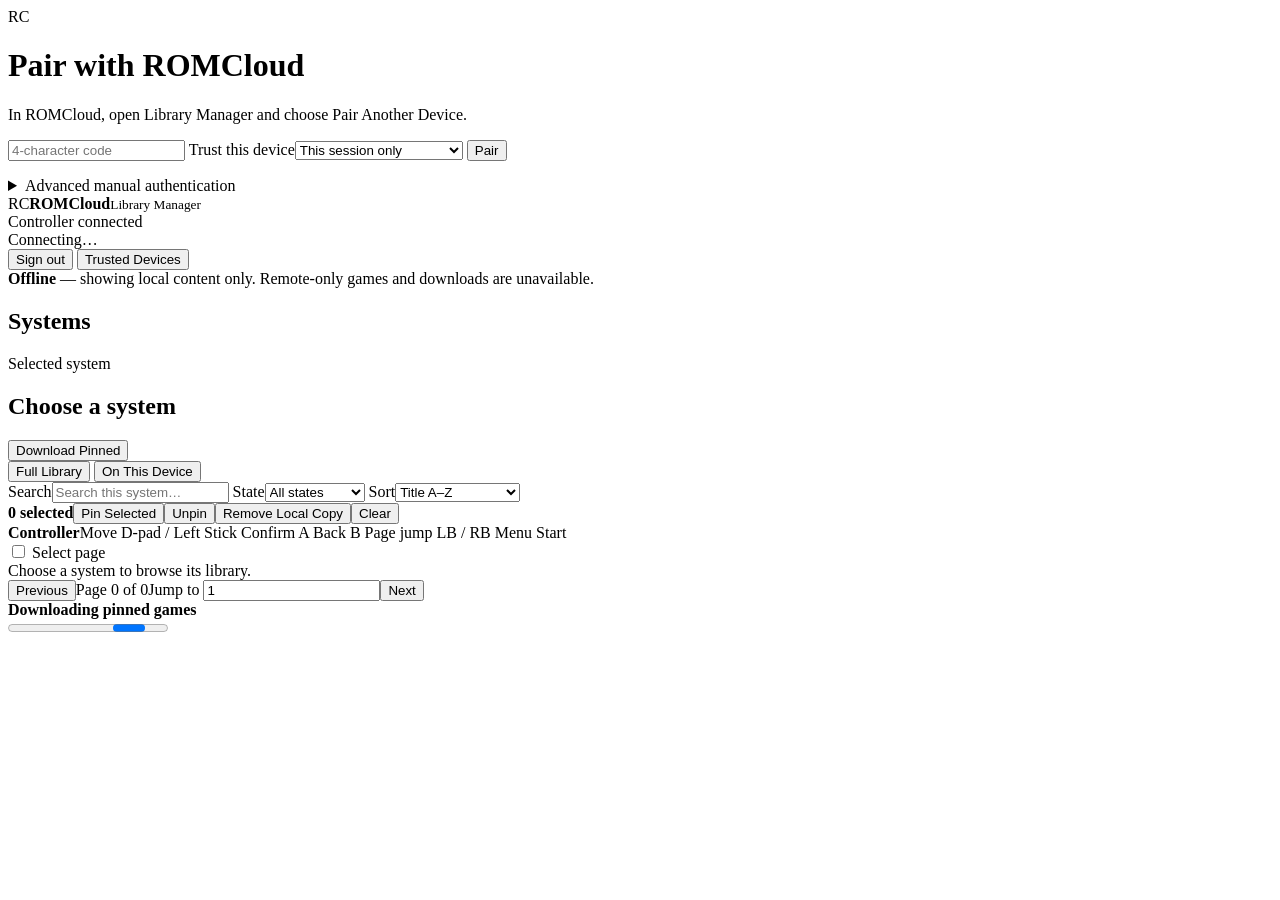
==== src/romcloud/web/static/index.html @ d9195673 "feat: Implement device pairing and trusted device management - Updated the authentication flow to su" ====
<!doctype html>
<html lang="en">
<head>
  <meta charset="utf-8">
  <meta name="viewport" content="width=device-width,initial-scale=1">
  <title>ROMCloud Library</title>
  <link rel="stylesheet" href="/app.css">
</head>
<body>
  <div id="auth" class="auth hidden">
    <form id="pair-form" class="auth-card">
      <div class="brand-mark">RC</div>
      <h1>Pair with ROMCloud</h1>
      <p>In ROMCloud, open Library Manager and choose Pair Another Device.</p>
      <input id="pair-code" class="pair-code" type="text" inputmode="text" maxlength="4" autocomplete="one-time-code" placeholder="4-character code" required data-controller-zone="auth" data-controller-row="0" data-controller-col="0">
      <label><span>Trust this device</span><select id="pair-trust" data-controller-zone="auth" data-controller-row="1" data-controller-col="0"><option value="session">This session only</option><option value="90-days">Remember for 90 days</option><option value="until-revoked">Remember until revoked</option></select></label>
      <button class="primary" type="submit" data-controller-zone="auth" data-controller-row="2" data-controller-col="0">Pair</button>
      <p id="auth-error" class="error"></p>
      <details><summary>Advanced manual authentication</summary><div id="token-form"><input id="token" type="password" autocomplete="current-password" placeholder="Permanent access token"><button id="token-connect" type="button">Connect</button></div></details>
    </form>
  </div>

  <div id="shell" class="shell hidden">
    <header>
      <div class="brand"><span class="brand-mark">RC</span><span><b>ROMCloud</b><small>Library Manager</small></span></div>
      <div id="controller-status" class="controller-status hidden" aria-live="polite">Controller connected</div>
      <div id="mode" class="mode">Connecting…</div>
      <button id="logout" class="icon-button" title="Forget access token" data-controller-zone="global" data-controller-row="0" data-controller-col="0">Sign out</button>
      <button id="trusted-devices" class="icon-button" data-controller-zone="global" data-controller-row="0" data-controller-col="1">Trusted Devices</button>
    </header>
    <div id="offline-banner" class="banner hidden"><b>Offline</b> — showing local content only. Remote-only games and downloads are unavailable.</div>

    <main>
      <aside>
        <h2>Systems</h2>
        <div id="systems" class="systems"></div>
      </aside>

      <section class="content">
        <div class="content-head">
          <div><p class="eyebrow">Selected system</p><h1 id="system-title">Choose a system</h1></div>
          <button id="download-pinned" class="primary" data-controller-zone="primary" data-controller-row="0" data-controller-col="0">Download Pinned</button>
        </div>

        <div class="tabs" role="tablist">
          <button id="tab-full" class="tab active" data-scope="full" data-controller-zone="tabs" data-controller-row="0" data-controller-col="0">Full Library</button>
          <button id="tab-device" class="tab" data-scope="device" data-controller-zone="tabs" data-controller-row="0" data-controller-col="1">On This Device</button>
        </div>

        <div class="toolbar">
          <label class="search"><span>Search</span><input id="search" type="search" placeholder="Search this system…" data-controller-zone="controls" data-controller-row="0" data-controller-col="0"></label>
          <label><span>State</span><select id="state-filter" data-controller-zone="controls" data-controller-row="0" data-controller-col="1"><option value="all">All states</option><option value="remote_only">Remote Only</option><option value="cached">Cached</option><option value="pinned">Pinned</option><option value="incomplete">Incomplete</option><option value="transferring">Transferring</option></select></label>
          <label><span>Sort</span><select id="sort" data-controller-zone="controls" data-controller-row="0" data-controller-col="2"><option value="title">Title A–Z</option><option value="title_desc">Title Z–A</option><option value="newest">Recently added</option><option value="recent">Recently played</option><option value="size">Largest local size</option></select></label>
        </div>

        <div id="bulk" class="bulk hidden"><b id="selected-count">0 selected</b><button data-action="pin" data-controller-zone="bulk" data-controller-row="0" data-controller-col="0">Pin Selected</button><button data-action="unpin" data-controller-zone="bulk" data-controller-row="0" data-controller-col="1">Unpin</button><button data-action="remove" class="danger-text" data-controller-zone="bulk" data-controller-row="0" data-controller-col="2">Remove Local Copy</button><button id="clear-selection" data-controller-zone="bulk" data-controller-row="0" data-controller-col="3">Clear</button></div>
        <div id="notice" class="notice hidden"></div>
        <div id="controller-help" class="controller-help hidden"><b>Controller</b><span>Move</span> D-pad / Left Stick <span>Confirm</span> A <span>Back</span> B <span>Page jump</span> LB / RB <span>Menu</span> Start</div>

        <div class="list-head"><label><input id="select-page" type="checkbox" data-controller-zone="select" data-controller-row="0" data-controller-col="0"> Select page</label><span id="result-count"></span></div>
        <div id="games" class="games"><div class="empty">Choose a system to browse its library.</div></div>
        <nav class="pager"><button id="previous" data-controller-zone="pager" data-controller-row="0" data-controller-col="0">Previous</button><span id="page-label">Page 0 of 0</span><label>Jump to <input id="jump" type="number" min="1" value="1" data-controller-zone="pager" data-controller-row="0" data-controller-col="1"></label><button id="next" data-controller-zone="pager" data-controller-row="0" data-controller-col="2">Next</button></nav>
      </section>
    </main>
  </div>

  <dialog id="preflight">
    <form method="dialog" class="dialog-card">
      <div class="dialog-head"><div><p class="eyebrow">Storage preflight</p><h2>Download Pinned</h2></div><button value="cancel" class="icon-button" data-controller-zone="dialog" data-controller-row="0" data-controller-col="0">Close</button></div>
      <div id="preflight-body" class="metrics"></div>
      <div id="preflight-error" class="error"></div>
      <div class="dialog-actions"><button value="cancel" data-controller-zone="dialog" data-controller-row="0" data-controller-col="1">Cancel</button><button id="start-download" value="none" type="button" class="primary" data-controller-zone="dialog" data-controller-row="0" data-controller-col="2">Start Download</button></div>
    </form>
  </dialog>

  <div id="job" class="job hidden"><div><b id="job-title">Downloading pinned games</b><span id="job-detail"></span></div><progress id="job-progress"></progress></div>
  <dialog id="devices-dialog">
    <div class="dialog-card">
      <div class="dialog-head"><h2>Trusted Remote Devices</h2><button id="close-devices" class="icon-button">Close</button></div>
      <div id="device-list"></div>
      <div class="dialog-actions"><button id="revoke-all" class="danger-text">Revoke All</button></div>
    </div>
  </dialog>
  <script src="/controller.js" defer></script>
  <script src="/app.js" defer></script>
</body>
</html>
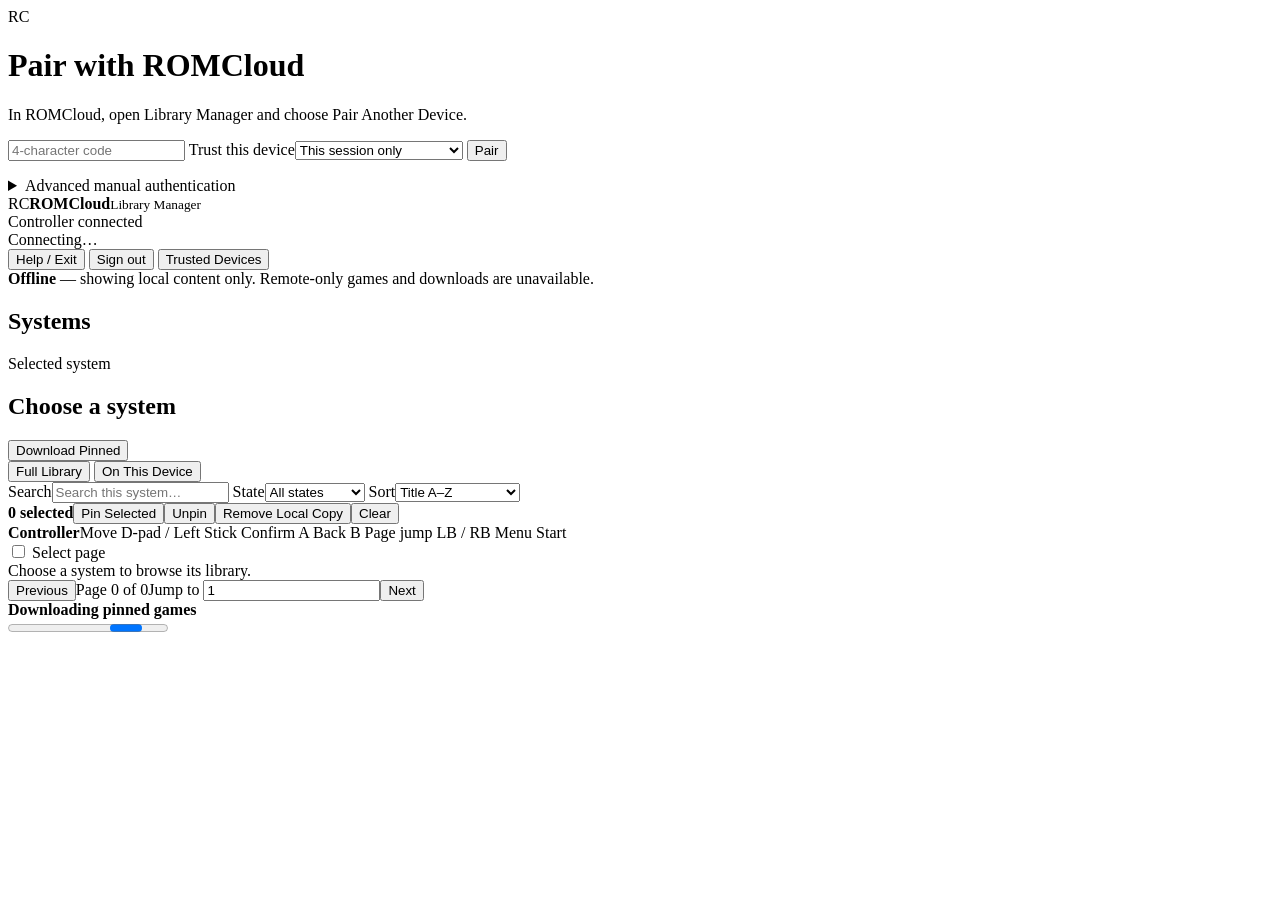
==== commit 796b38b7: "feat(controller): implement on-screen keyboard functionality - Added a new ControllerKeyboardModel t" ====
--- a/src/romcloud/web/static/index.html
+++ b/src/romcloud/web/static/index.html
@@ -25,8 +25,9 @@
       <div class="brand"><span class="brand-mark">RC</span><span><b>ROMCloud</b><small>Library Manager</small></span></div>
       <div id="controller-status" class="controller-status hidden" aria-live="polite">Controller connected</div>
       <div id="mode" class="mode">Connecting…</div>
-      <button id="logout" class="icon-button" title="Forget access token" data-controller-zone="global" data-controller-row="0" data-controller-col="0">Sign out</button>
-      <button id="trusted-devices" class="icon-button" data-controller-zone="global" data-controller-row="0" data-controller-col="1">Trusted Devices</button>
+      <button id="controller-menu-button" class="icon-button local-only hidden" data-controller-zone="global" data-controller-row="0" data-controller-col="0">Help / Exit</button>
+      <button id="logout" class="icon-button" title="Forget access token" data-controller-zone="global" data-controller-row="0" data-controller-col="1">Sign out</button>
+      <button id="trusted-devices" class="icon-button" data-controller-zone="global" data-controller-row="0" data-controller-col="2">Trusted Devices</button>
     </header>
     <div id="offline-banner" class="banner hidden"><b>Offline</b> — showing local content only. Remote-only games and downloads are unavailable.</div>
 
@@ -76,9 +77,31 @@
   <div id="job" class="job hidden"><div><b id="job-title">Downloading pinned games</b><span id="job-detail"></span></div><progress id="job-progress"></progress></div>
   <dialog id="devices-dialog">
     <div class="dialog-card">
-      <div class="dialog-head"><h2>Trusted Remote Devices</h2><button id="close-devices" class="icon-button">Close</button></div>
+      <div class="dialog-head"><h2>Trusted Remote Devices</h2><button id="close-devices" class="icon-button" data-controller-zone="dialog" data-controller-row="0" data-controller-col="0">Close</button></div>
       <div id="device-list"></div>
-      <div class="dialog-actions"><button id="revoke-all" class="danger-text">Revoke All</button></div>
+      <div class="dialog-actions"><button id="revoke-all" class="danger-text" data-controller-zone="dialog" data-controller-row="1" data-controller-col="0">Revoke All</button></div>
+    </div>
+  </dialog>
+  <dialog id="controller-menu-dialog">
+    <div class="dialog-card">
+      <div class="dialog-head"><div><p class="eyebrow">Open Here</p><h2>Controller Help</h2></div><button id="close-controller-menu" class="icon-button" data-controller-zone="dialog" data-controller-row="0" data-controller-col="0">Close</button></div>
+      <div class="controller-guide"><b>D-pad / Left Stick</b><span>Move focus</span><b>A</b><span>Activate or select</span><b>B</b><span>Back, then exit at the top level</span><b>LB / RB</b><span>Previous / next page</span><b>Start</b><span>Open this menu</span></div>
+      <div class="dialog-actions"><button id="exit-open-here" class="danger-text" data-controller-zone="dialog" data-controller-row="1" data-controller-col="0">Exit Open Here</button></div>
+    </div>
+  </dialog>
+  <dialog id="controller-osk">
+    <div class="dialog-card osk-card">
+      <div class="dialog-head"><div><p class="eyebrow">Controller keyboard</p><h2 id="osk-title">Enter text</h2></div></div>
+      <div id="osk-preview" class="osk-preview" aria-live="polite"></div>
+      <div id="osk-keys" class="osk-keys"></div>
+      <div class="osk-edit-actions">
+        <button type="button" data-osk-action="left">← Cursor</button>
+        <button type="button" data-osk-action="right">Cursor →</button>
+        <button type="button" data-osk-action="backspace">Backspace</button>
+        <button type="button" data-osk-action="delete">Delete</button>
+        <button type="button" data-osk-value=" ">Space</button>
+      </div>
+      <div class="dialog-actions"><button id="osk-cancel" type="button">Cancel</button><button id="osk-submit" type="button" class="primary">Search</button></div>
     </div>
   </dialog>
   <script src="/controller.js" defer></script>
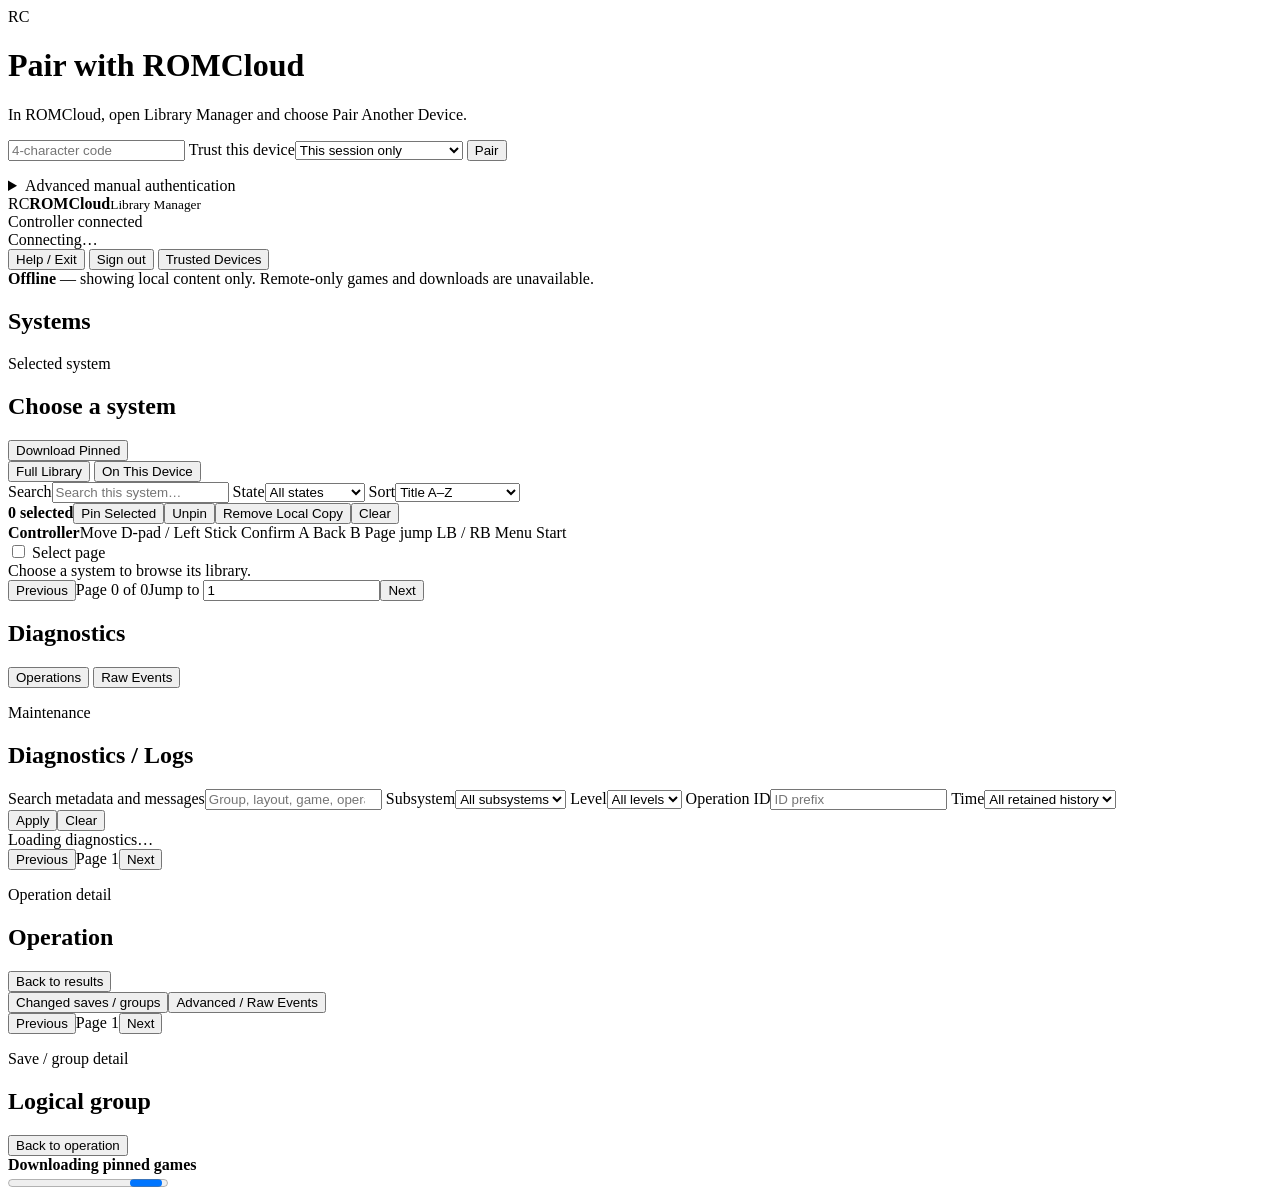
==== commit b079b8f0: "feat: add centralized diagnostics and graphical log browser" ====
--- a/src/romcloud/web/static/index.html
+++ b/src/romcloud/web/static/index.html
@@ -22,7 +22,7 @@
 
   <div id="shell" class="shell hidden">
     <header>
-      <div class="brand"><span class="brand-mark">RC</span><span><b>ROMCloud</b><small>Library Manager</small></span></div>
+      <div class="brand"><span class="brand-mark">RC</span><span><b>ROMCloud</b><small id="app-section-title">Library Manager</small></span></div>
       <div id="controller-status" class="controller-status hidden" aria-live="polite">Controller connected</div>
       <div id="mode" class="mode">Connecting…</div>
       <button id="controller-menu-button" class="icon-button local-only hidden" data-controller-zone="global" data-controller-row="0" data-controller-col="0">Help / Exit</button>
@@ -31,7 +31,7 @@
     </header>
     <div id="offline-banner" class="banner hidden"><b>Offline</b> — showing local content only. Remote-only games and downloads are unavailable.</div>
 
-    <main>
+    <main id="library-main">
       <aside>
         <h2>Systems</h2>
         <div id="systems" class="systems"></div>
@@ -61,6 +61,43 @@
         <div class="list-head"><label><input id="select-page" type="checkbox" data-controller-zone="select" data-controller-row="0" data-controller-col="0"> Select page</label><span id="result-count"></span></div>
         <div id="games" class="games"><div class="empty">Choose a system to browse its library.</div></div>
         <nav class="pager"><button id="previous" data-controller-zone="pager" data-controller-row="0" data-controller-col="0">Previous</button><span id="page-label">Page 0 of 0</span><label>Jump to <input id="jump" type="number" min="1" value="1" data-controller-zone="pager" data-controller-row="0" data-controller-col="1"></label><button id="next" data-controller-zone="pager" data-controller-row="0" data-controller-col="2">Next</button></nav>
+      </section>
+    </main>
+
+    <main id="diagnostics-main" class="hidden diagnostics-main">
+      <aside>
+        <h2>Diagnostics</h2>
+        <div class="systems">
+          <button id="diag-operations-tab" class="system active" data-controller-zone="diagnostic-nav" data-controller-row="0" data-controller-col="0">Operations</button>
+          <button id="diag-events-tab" class="system" data-controller-zone="diagnostic-nav" data-controller-row="1" data-controller-col="0">Raw Events</button>
+        </div>
+      </aside>
+      <section class="content">
+        <div id="diagnostics-list-view">
+          <div class="content-head"><div><p class="eyebrow">Maintenance</p><h1>Diagnostics / Logs</h1></div></div>
+          <div class="diagnostic-toolbar">
+            <label class="search"><span>Search metadata and messages</span><input id="diag-search" type="search" placeholder="Group, layout, game, operation, message…" data-controller-zone="diagnostic-filters" data-controller-row="0" data-controller-col="0"></label>
+            <label><span>Subsystem</span><select id="diag-subsystem" data-controller-zone="diagnostic-filters" data-controller-row="0" data-controller-col="1"><option value="">All subsystems</option></select></label>
+            <label><span>Level</span><select id="diag-level" data-controller-zone="diagnostic-filters" data-controller-row="0" data-controller-col="2"><option value="">All levels</option></select></label>
+            <label><span>Operation ID</span><input id="diag-operation" type="text" placeholder="ID prefix" data-controller-zone="diagnostic-filters" data-controller-row="1" data-controller-col="0"></label>
+            <label><span>Time</span><select id="diag-time" data-controller-zone="diagnostic-filters" data-controller-row="1" data-controller-col="1"><option value="">All retained history</option><option value="24h">Last 24 hours</option><option value="7d">Last 7 days</option><option value="30d">Last 30 days</option></select></label>
+            <div class="filter-actions"><button id="diag-apply" class="primary" data-controller-zone="diagnostic-filters" data-controller-row="1" data-controller-col="2">Apply</button><button id="diag-clear" data-controller-zone="diagnostic-filters" data-controller-row="1" data-controller-col="3">Clear</button></div>
+          </div>
+          <div id="diag-notice" class="notice hidden"></div>
+          <div id="diagnostic-list" class="diagnostic-list"><div class="empty">Loading diagnostics…</div></div>
+          <nav class="pager"><button id="diag-previous" data-controller-zone="pager" data-controller-row="0" data-controller-col="0">Previous</button><span id="diag-page-label">Page 1</span><button id="diag-next" data-controller-zone="pager" data-controller-row="0" data-controller-col="1">Next</button></nav>
+        </div>
+        <div id="diagnostics-detail-view" class="hidden">
+          <div class="content-head"><div><p class="eyebrow">Operation detail</p><h1 id="diag-detail-title">Operation</h1></div><button id="diag-detail-back" data-controller-zone="diagnostic-actions" data-controller-row="0" data-controller-col="0">Back to results</button></div>
+          <div id="diag-summary" class="diagnostic-summary"></div>
+          <div class="tabs"><button id="diag-groups-tab" class="tab active" data-controller-zone="diagnostic-actions" data-controller-row="1" data-controller-col="0">Changed saves / groups</button><button id="diag-raw-tab" class="tab" data-controller-zone="diagnostic-actions" data-controller-row="1" data-controller-col="1">Advanced / Raw Events</button></div>
+          <div id="diag-detail-content" class="diagnostic-list"></div>
+          <nav id="diag-detail-pager" class="pager"><button id="diag-detail-previous" data-controller-zone="pager" data-controller-row="0" data-controller-col="0">Previous</button><span id="diag-detail-page-label">Page 1</span><button id="diag-detail-next" data-controller-zone="pager" data-controller-row="0" data-controller-col="1">Next</button></nav>
+        </div>
+        <div id="diagnostics-group-view" class="hidden">
+          <div class="content-head"><div><p class="eyebrow">Save / group detail</p><h1 id="diag-group-title">Logical group</h1></div><button id="diag-group-back" data-controller-zone="diagnostic-actions" data-controller-row="0" data-controller-col="0">Back to operation</button></div>
+          <div id="diag-group-content" class="diagnostic-list"></div>
+        </div>
       </section>
     </main>
   </div>
@@ -105,6 +142,7 @@
     </div>
   </dialog>
   <script src="/controller.js" defer></script>
+  <script src="/diagnostics.js" defer></script>
   <script src="/app.js" defer></script>
 </body>
 </html>
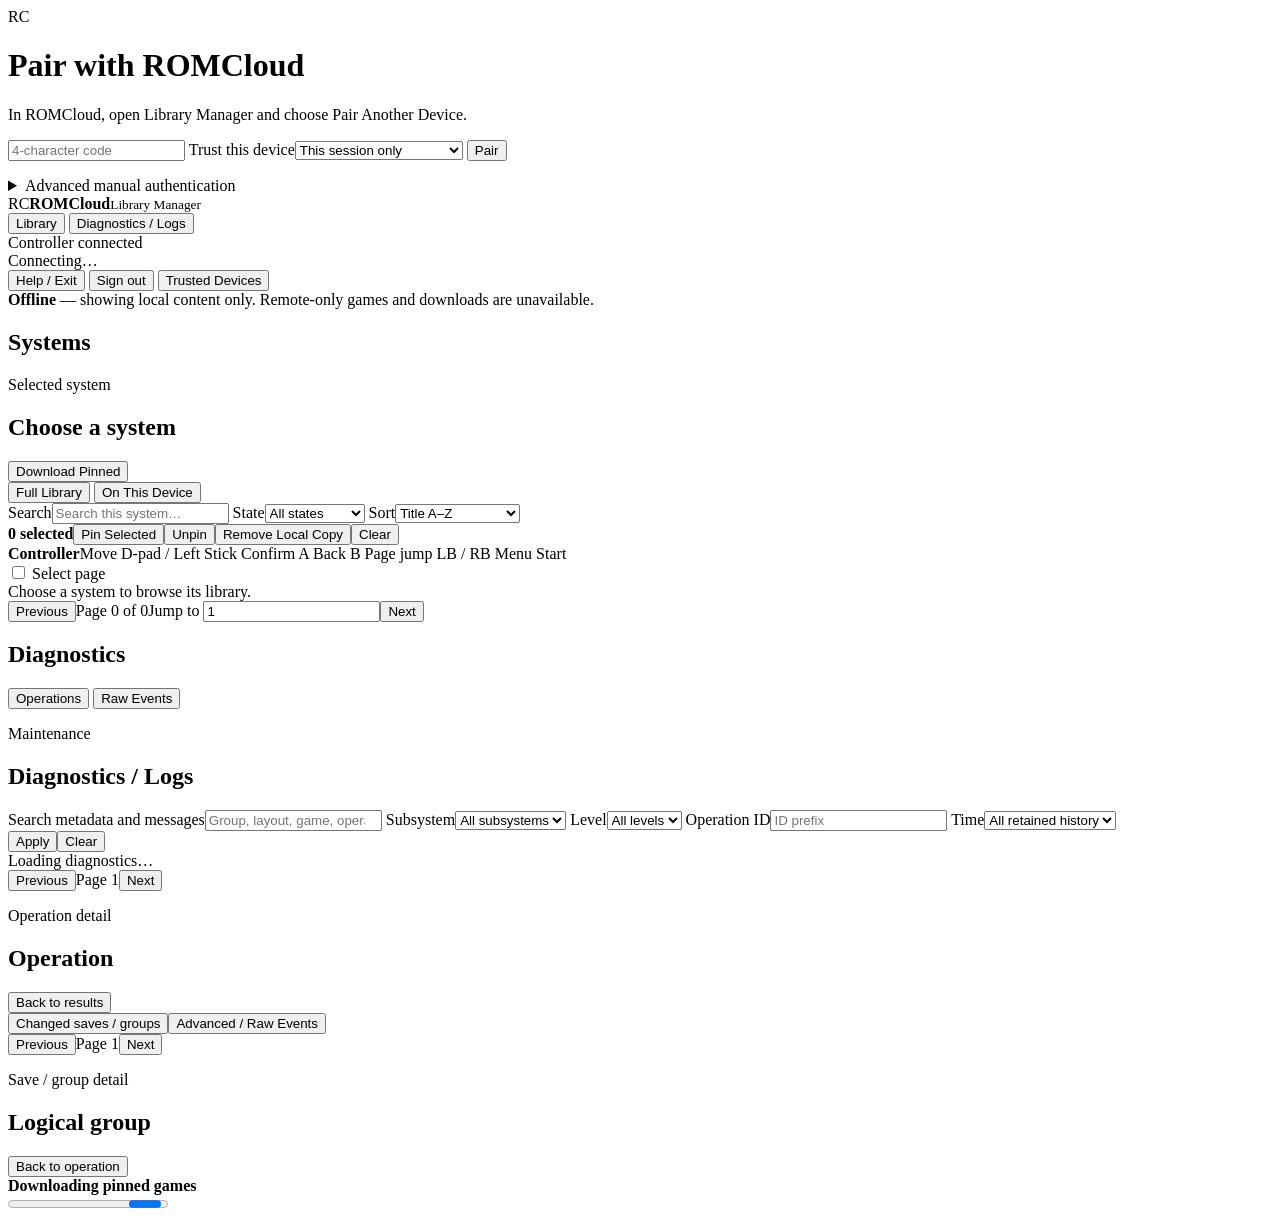
==== commit 19ca7b75: "feat: enhance diagnostics navigation and API access for remote clients" ====
--- a/src/romcloud/web/static/index.html
+++ b/src/romcloud/web/static/index.html
@@ -23,11 +23,13 @@
   <div id="shell" class="shell hidden">
     <header>
       <div class="brand"><span class="brand-mark">RC</span><span><b>ROMCloud</b><small id="app-section-title">Library Manager</small></span></div>
+      <button id="nav-library" class="icon-button" data-controller-zone="global" data-controller-row="0" data-controller-col="0">Library</button>
+      <button id="nav-diagnostics" class="icon-button" data-controller-zone="global" data-controller-row="0" data-controller-col="1">Diagnostics / Logs</button>
       <div id="controller-status" class="controller-status hidden" aria-live="polite">Controller connected</div>
       <div id="mode" class="mode">Connecting…</div>
-      <button id="controller-menu-button" class="icon-button local-only hidden" data-controller-zone="global" data-controller-row="0" data-controller-col="0">Help / Exit</button>
-      <button id="logout" class="icon-button" title="Forget access token" data-controller-zone="global" data-controller-row="0" data-controller-col="1">Sign out</button>
-      <button id="trusted-devices" class="icon-button" data-controller-zone="global" data-controller-row="0" data-controller-col="2">Trusted Devices</button>
+      <button id="controller-menu-button" class="icon-button local-only hidden" data-controller-zone="global" data-controller-row="0" data-controller-col="2">Help / Exit</button>
+      <button id="logout" class="icon-button" title="Forget access token" data-controller-zone="global" data-controller-row="0" data-controller-col="3">Sign out</button>
+      <button id="trusted-devices" class="icon-button" data-controller-zone="global" data-controller-row="0" data-controller-col="4">Trusted Devices</button>
     </header>
     <div id="offline-banner" class="banner hidden"><b>Offline</b> — showing local content only. Remote-only games and downloads are unavailable.</div>
 
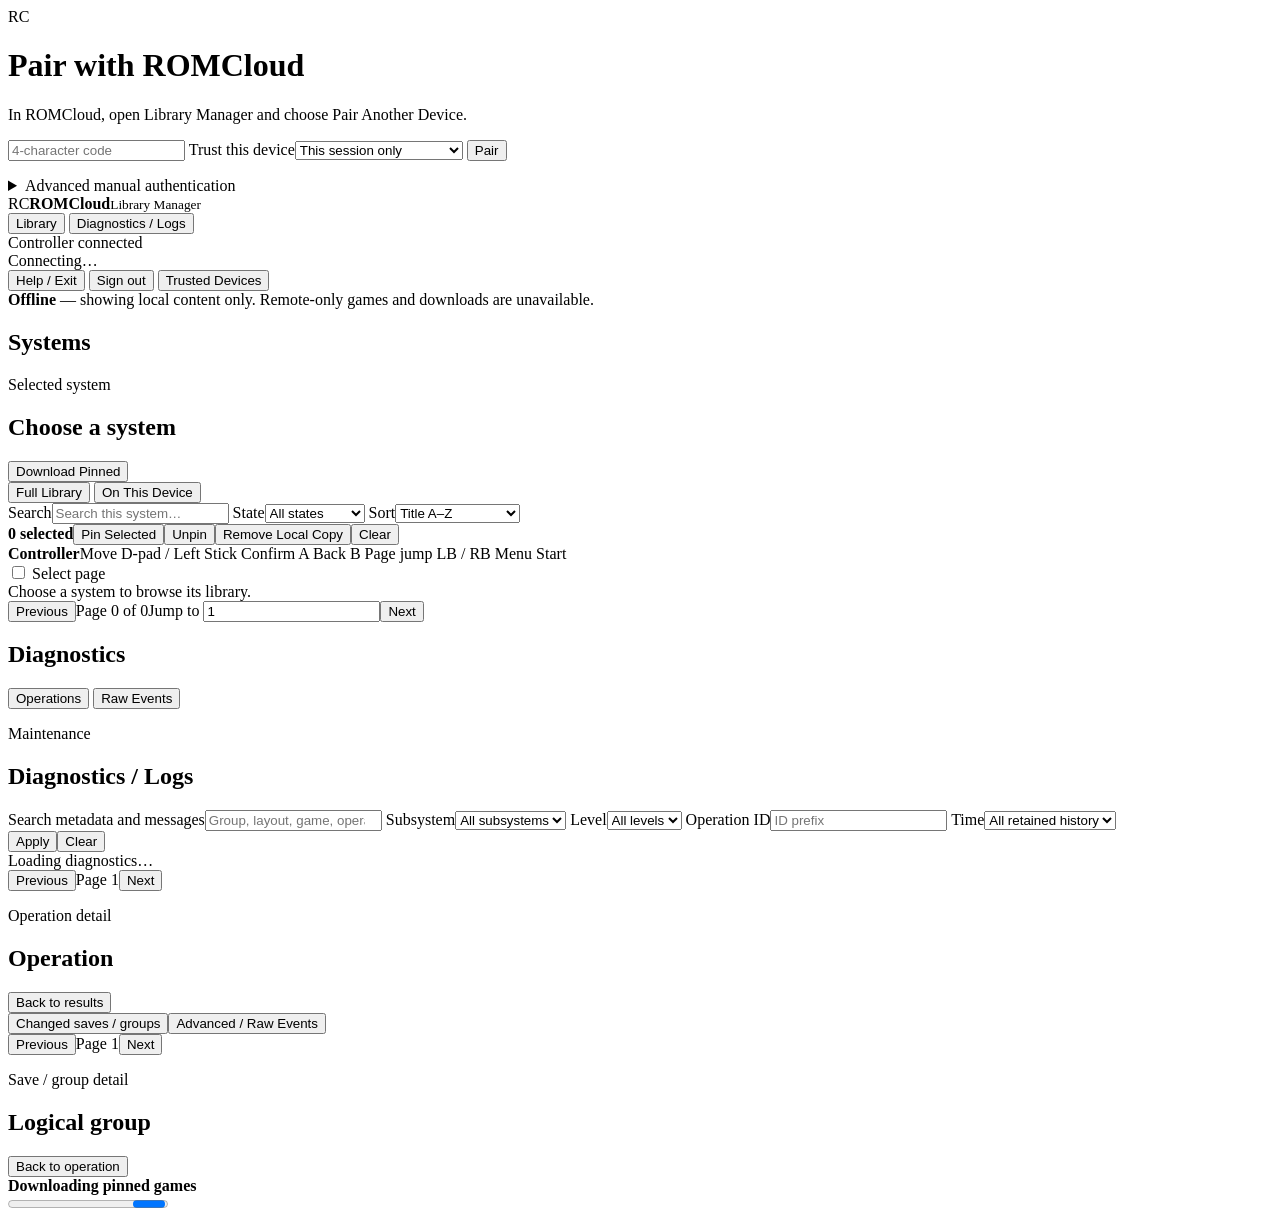
==== commit 19662908: "feat: load spatial browser navigation" ====
--- a/src/romcloud/web/static/index.html
+++ b/src/romcloud/web/static/index.html
@@ -144,6 +144,7 @@
     </div>
   </dialog>
   <script src="/controller.js" defer></script>
+  <script src="/spatial_navigation.js" defer></script>
   <script src="/diagnostics.js" defer></script>
   <script src="/app.js" defer></script>
 </body>
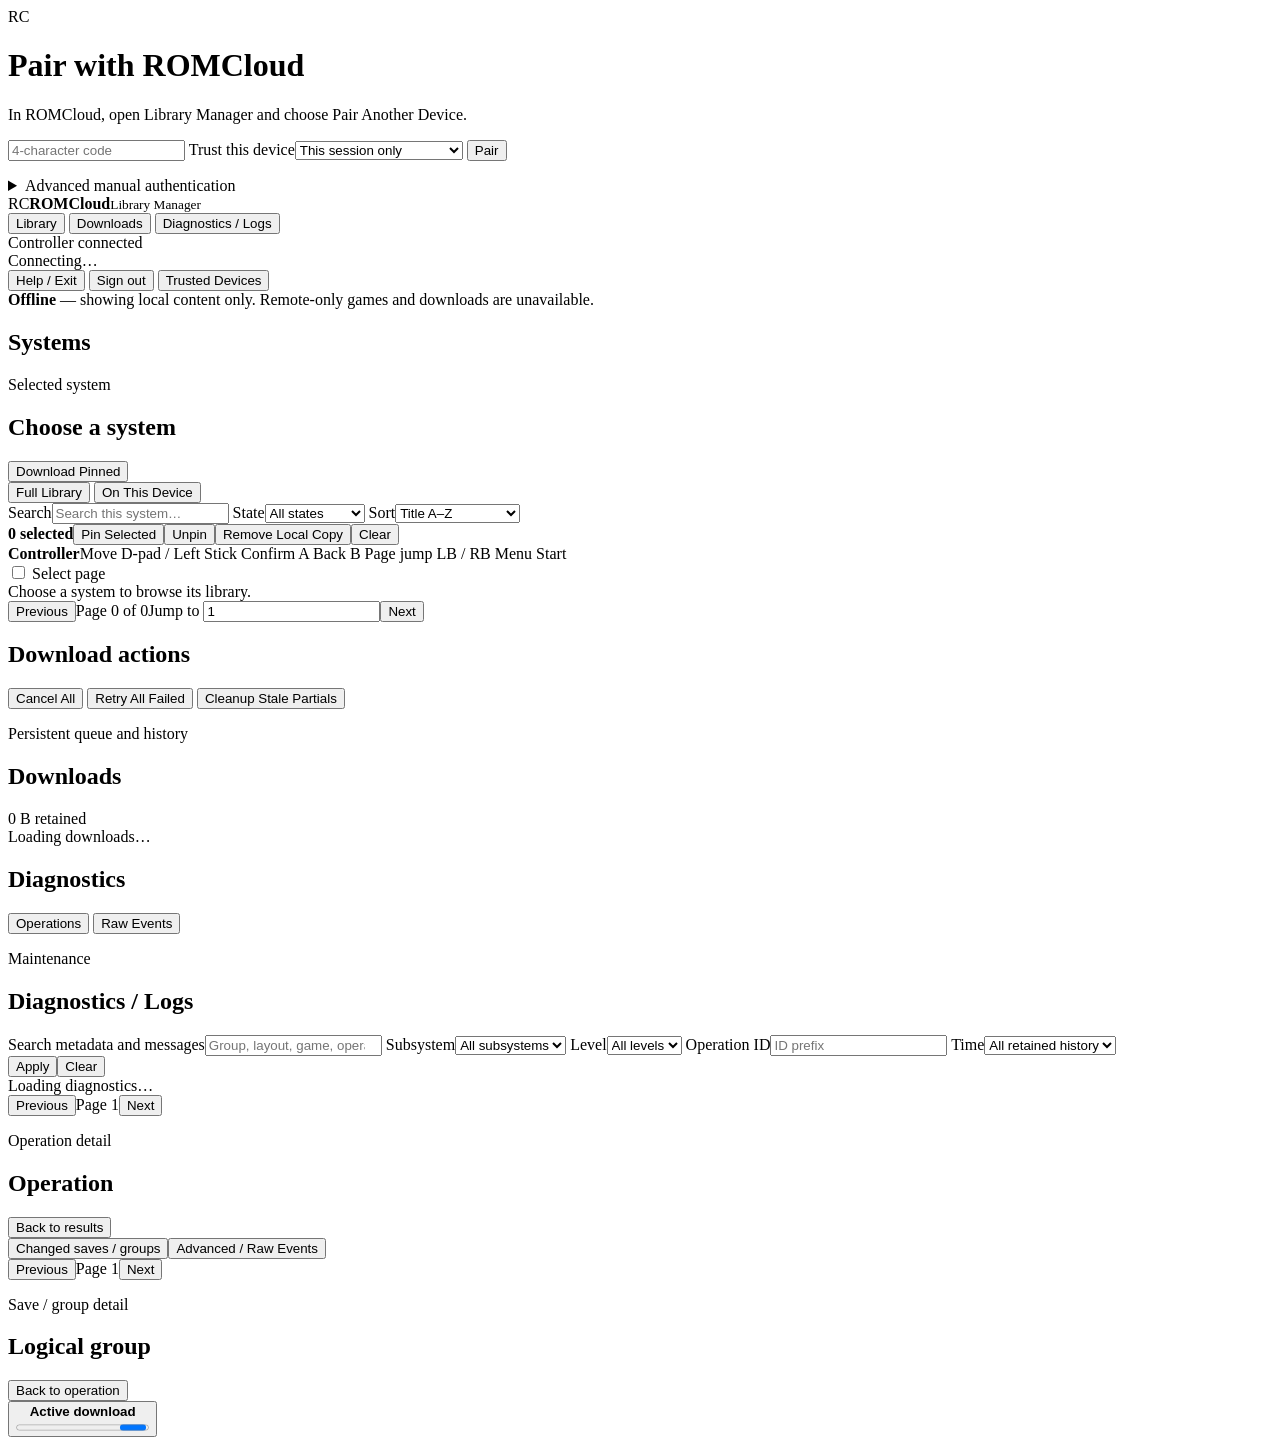
==== commit 6e445baa: "feat: add durable download coordination and resume foundation" ====
--- a/src/romcloud/web/static/index.html
+++ b/src/romcloud/web/static/index.html
@@ -24,12 +24,13 @@
     <header>
       <div class="brand"><span class="brand-mark">RC</span><span><b>ROMCloud</b><small id="app-section-title">Library Manager</small></span></div>
       <button id="nav-library" class="icon-button" data-controller-zone="global" data-controller-row="0" data-controller-col="0">Library</button>
-      <button id="nav-diagnostics" class="icon-button" data-controller-zone="global" data-controller-row="0" data-controller-col="1">Diagnostics / Logs</button>
+      <button id="nav-downloads" class="icon-button" data-controller-zone="global" data-controller-row="0" data-controller-col="1">Downloads</button>
+      <button id="nav-diagnostics" class="icon-button" data-controller-zone="global" data-controller-row="0" data-controller-col="2">Diagnostics / Logs</button>
       <div id="controller-status" class="controller-status hidden" aria-live="polite">Controller connected</div>
       <div id="mode" class="mode">Connecting…</div>
-      <button id="controller-menu-button" class="icon-button local-only hidden" data-controller-zone="global" data-controller-row="0" data-controller-col="2">Help / Exit</button>
-      <button id="logout" class="icon-button" title="Forget access token" data-controller-zone="global" data-controller-row="0" data-controller-col="3">Sign out</button>
-      <button id="trusted-devices" class="icon-button" data-controller-zone="global" data-controller-row="0" data-controller-col="4">Trusted Devices</button>
+      <button id="controller-menu-button" class="icon-button local-only hidden" data-controller-zone="global" data-controller-row="0" data-controller-col="3">Help / Exit</button>
+      <button id="logout" class="icon-button" title="Forget access token" data-controller-zone="global" data-controller-row="0" data-controller-col="4">Sign out</button>
+      <button id="trusted-devices" class="icon-button" data-controller-zone="global" data-controller-row="0" data-controller-col="5">Trusted Devices</button>
     </header>
     <div id="offline-banner" class="banner hidden"><b>Offline</b> — showing local content only. Remote-only games and downloads are unavailable.</div>
 
@@ -63,6 +64,22 @@
         <div class="list-head"><label><input id="select-page" type="checkbox" data-controller-zone="select" data-controller-row="0" data-controller-col="0"> Select page</label><span id="result-count"></span></div>
         <div id="games" class="games"><div class="empty">Choose a system to browse its library.</div></div>
         <nav class="pager"><button id="previous" data-controller-zone="pager" data-controller-row="0" data-controller-col="0">Previous</button><span id="page-label">Page 0 of 0</span><label>Jump to <input id="jump" type="number" min="1" value="1" data-controller-zone="pager" data-controller-row="0" data-controller-col="1"></label><button id="next" data-controller-zone="pager" data-controller-row="0" data-controller-col="2">Next</button></nav>
+      </section>
+    </main>
+
+    <main id="downloads-main" class="hidden downloads-main">
+      <aside>
+        <h2>Download actions</h2>
+        <div class="systems">
+          <button id="downloads-cancel-all" class="system danger-text" data-controller-zone="download-bulk" data-controller-row="0" data-controller-col="0">Cancel All</button>
+          <button id="downloads-retry-all" class="system" data-controller-zone="download-bulk" data-controller-row="1" data-controller-col="0">Retry All Failed</button>
+          <button id="downloads-cleanup" class="system" data-controller-zone="download-bulk" data-controller-row="2" data-controller-col="0">Cleanup Stale Partials</button>
+        </div>
+      </aside>
+      <section class="content">
+        <div class="content-head"><div><p class="eyebrow">Persistent queue and history</p><h1>Downloads</h1></div><div id="partial-usage" class="mode">0 B retained</div></div>
+        <div id="downloads-notice" class="notice hidden"></div>
+        <div id="downloads-list" class="downloads-list"><div class="empty">Loading downloads…</div></div>
       </section>
     </main>
 
@@ -113,7 +130,7 @@
     </form>
   </dialog>
 
-  <div id="job" class="job hidden"><div><b id="job-title">Downloading pinned games</b><span id="job-detail"></span></div><progress id="job-progress"></progress></div>
+  <button id="job" class="job hidden" type="button"><div><b id="job-title">Active download</b><span id="job-detail"></span></div><progress id="job-progress"></progress></button>
   <dialog id="devices-dialog">
     <div class="dialog-card">
       <div class="dialog-head"><h2>Trusted Remote Devices</h2><button id="close-devices" class="icon-button" data-controller-zone="dialog" data-controller-row="0" data-controller-col="0">Close</button></div>
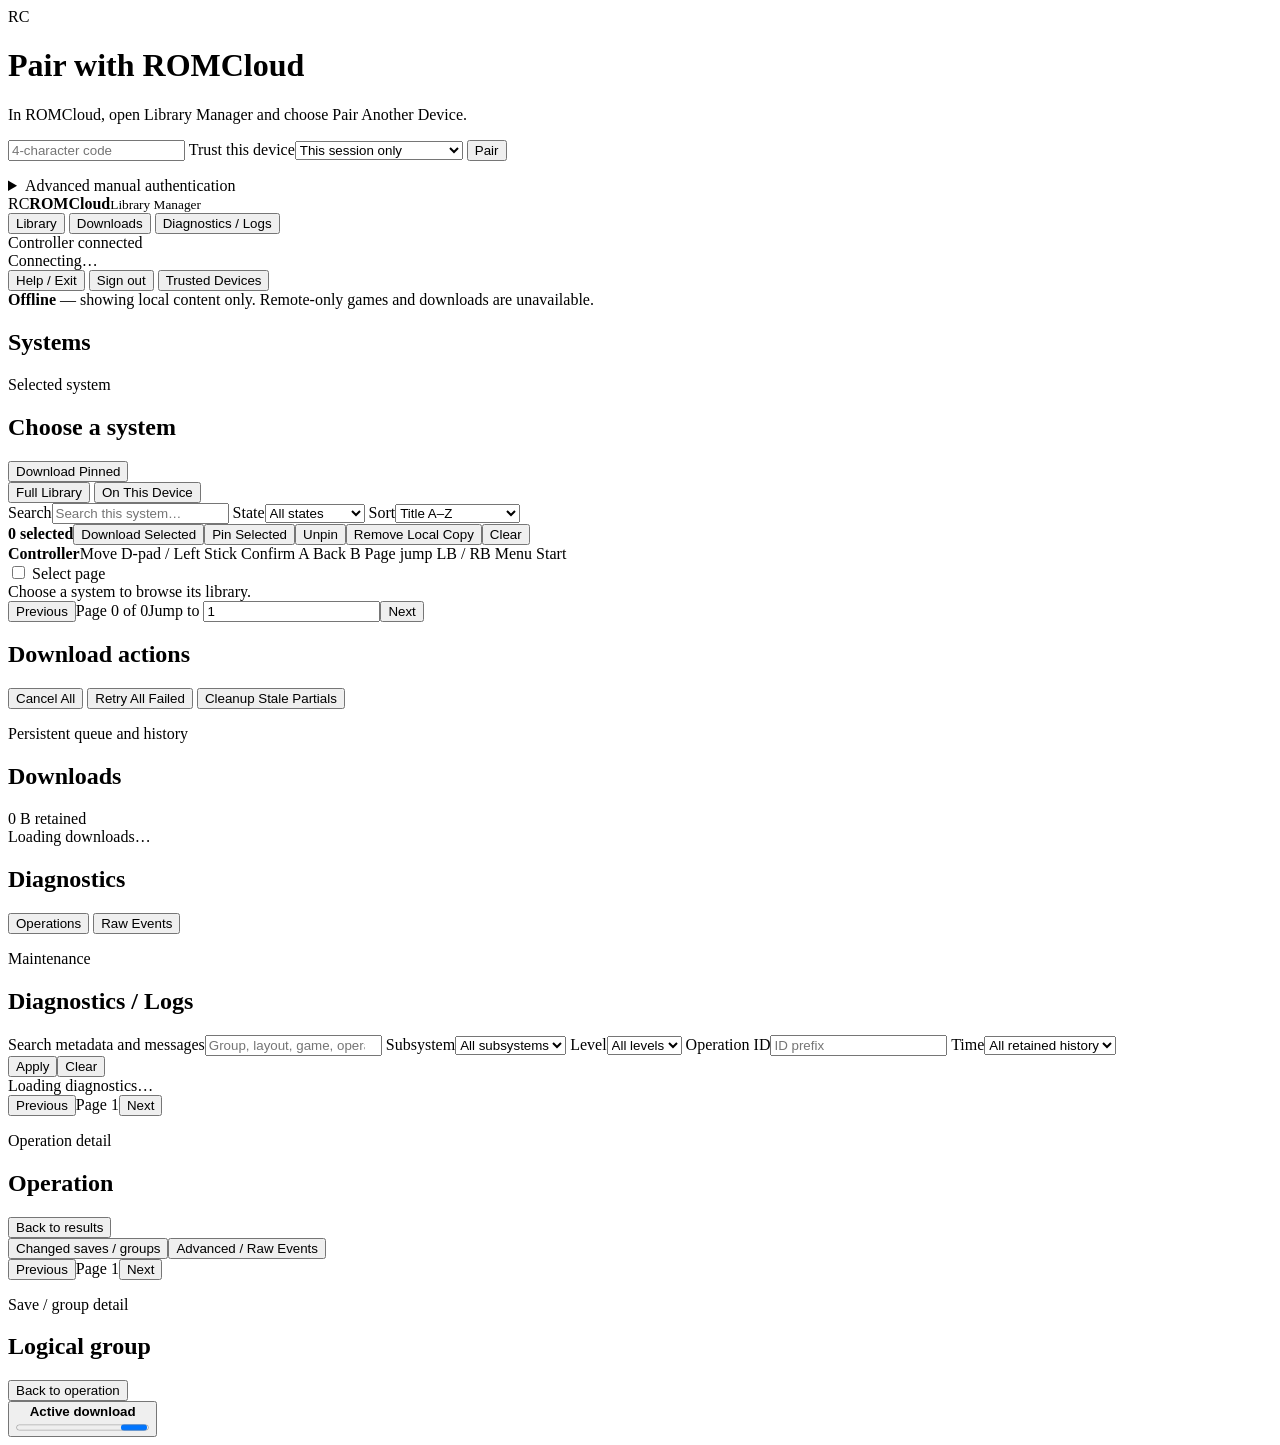
==== commit 41541892: "wip: continue download manager integration hardening" ====
--- a/src/romcloud/web/static/index.html
+++ b/src/romcloud/web/static/index.html
@@ -57,7 +57,7 @@
           <label><span>Sort</span><select id="sort" data-controller-zone="controls" data-controller-row="0" data-controller-col="2"><option value="title">Title A–Z</option><option value="title_desc">Title Z–A</option><option value="newest">Recently added</option><option value="recent">Recently played</option><option value="size">Largest local size</option></select></label>
         </div>
 
-        <div id="bulk" class="bulk hidden"><b id="selected-count">0 selected</b><button data-action="pin" data-controller-zone="bulk" data-controller-row="0" data-controller-col="0">Pin Selected</button><button data-action="unpin" data-controller-zone="bulk" data-controller-row="0" data-controller-col="1">Unpin</button><button data-action="remove" class="danger-text" data-controller-zone="bulk" data-controller-row="0" data-controller-col="2">Remove Local Copy</button><button id="clear-selection" data-controller-zone="bulk" data-controller-row="0" data-controller-col="3">Clear</button></div>
+        <div id="bulk" class="bulk hidden"><b id="selected-count">0 selected</b><button id="download-selected" data-action="download_selected" class="primary" data-controller-zone="bulk" data-controller-row="0" data-controller-col="0">Download Selected</button><button data-action="pin" data-controller-zone="bulk" data-controller-row="0" data-controller-col="1">Pin Selected</button><button data-action="unpin" data-controller-zone="bulk" data-controller-row="0" data-controller-col="2">Unpin</button><button data-action="remove" class="danger-text" data-controller-zone="bulk" data-controller-row="0" data-controller-col="3">Remove Local Copy</button><button id="clear-selection" data-controller-zone="bulk" data-controller-row="0" data-controller-col="4">Clear</button></div>
         <div id="notice" class="notice hidden"></div>
         <div id="controller-help" class="controller-help hidden"><b>Controller</b><span>Move</span> D-pad / Left Stick <span>Confirm</span> A <span>Back</span> B <span>Page jump</span> LB / RB <span>Menu</span> Start</div>
 
@@ -131,6 +131,13 @@
   </dialog>
 
   <button id="job" class="job hidden" type="button"><div><b id="job-title">Active download</b><span id="job-detail"></span></div><progress id="job-progress"></progress></button>
+  <dialog id="cancel-all-dialog">
+    <div class="dialog-card">
+      <div class="dialog-head"><div><p class="eyebrow">Download queue</p><h2>Cancel all downloads?</h2></div></div>
+      <p>Queued and active downloads will stop. Retained partial data remains available for resume or explicit discard.</p>
+      <div class="dialog-actions"><button id="cancel-all-back" data-controller-zone="dialog" data-controller-row="0" data-controller-col="0">Keep Downloads</button><button id="cancel-all-confirm" class="danger-text" data-controller-zone="dialog" data-controller-row="0" data-controller-col="1">Cancel All</button></div>
+    </div>
+  </dialog>
   <dialog id="devices-dialog">
     <div class="dialog-card">
       <div class="dialog-head"><h2>Trusted Remote Devices</h2><button id="close-devices" class="icon-button" data-controller-zone="dialog" data-controller-row="0" data-controller-col="0">Close</button></div>
